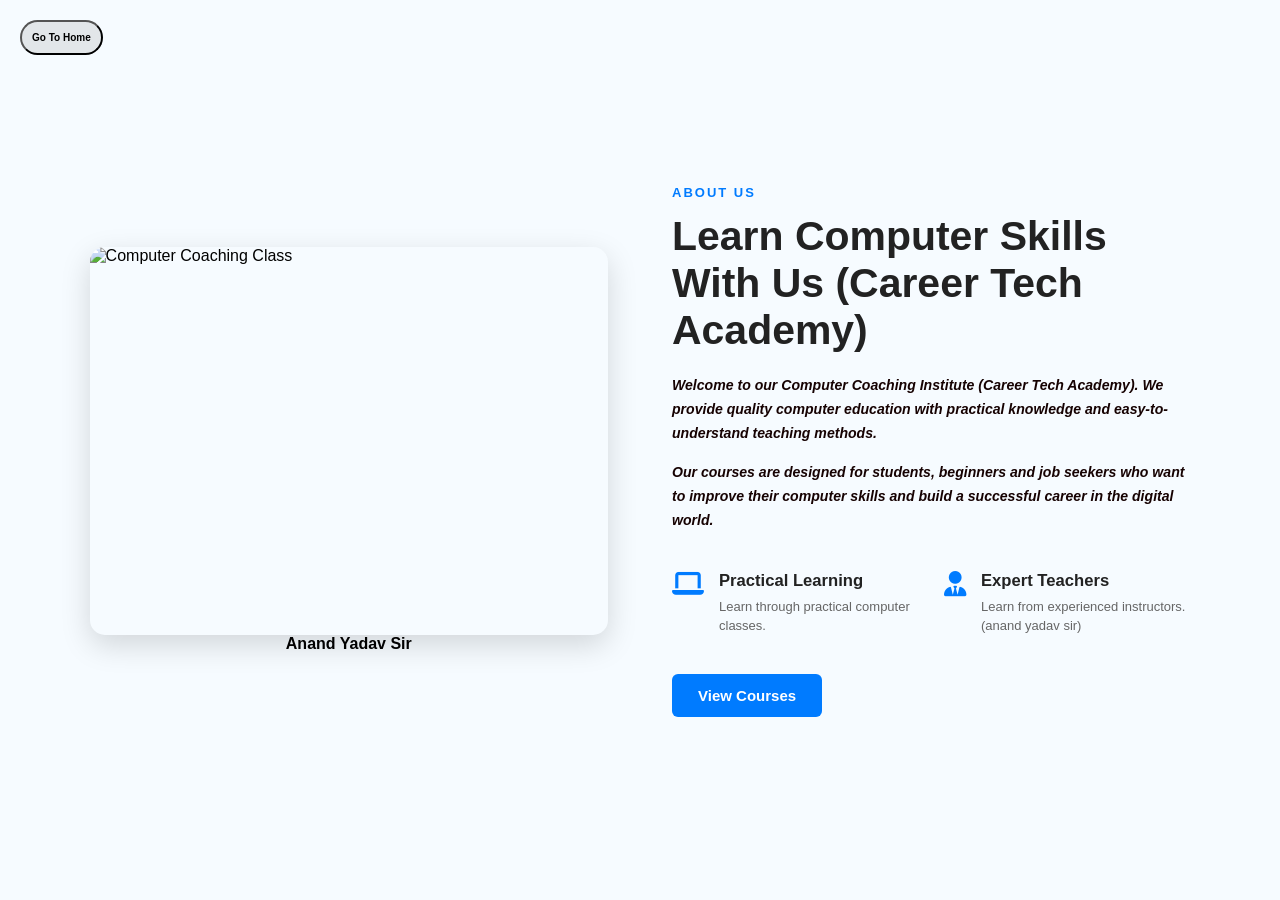
==== about.html @ b382beb8 "upload website file career tech academy" ====
<!DOCTYPE html>
<html lang="en">

<head>
    <meta charset="UTF-8">
    <meta name="viewport" content="width=device-width, initial-scale=1.0">

    <title>About Us - Computer Coaching</title>

    <link rel="stylesheet" href="about.css">

    
    <link rel="stylesheet"
        href="https://cdnjs.cloudflare.com/ajax/libs/font-awesome/6.7.2/css/all.min.css">
</head>

<body>
<a href="index.html"><button class="n">Go To Home</button></a>
    <section class="about" id="about">
        

        <div class="about-container">

           
            <div class="about-image">
                <img src="./ctaimage/anandyadav.png"
                     alt="Computer Coaching Class">
                     <p align="center"> <strong>Anand Yadav Sir</strong> </p>
            </div>

            
            <div class="about-content">

                <span class="about-title">ABOUT US</span>

                <h1>Learn Computer Skills With Us <strong>(Career Tech Academy)</strong></h1>

                <p>
                    <i><b>Welcome to our Computer Coaching Institute <strong>(Career Tech Academy)</strong>.
                    We provide quality computer education with practical
                    knowledge and easy-to-understand teaching methods.</b></i>
                </p>

                <p>
                    <i><strong>Our courses are designed for students, beginners and
                    job seekers who want to improve their computer skills
                    and build a successful career in the digital world.</strong></i>
                </p>

                <div class="about-features">

                    <div class="feature">
                        <i class="fa-solid fa-laptop"></i>

                        <div>
                            <h3>Practical Learning</h3>
                            <p>
                                Learn through practical computer classes.
                            </p>
                        </div>
                    </div>

                    <div class="feature">
                        <i class="fa-solid fa-user-tie"></i>

                        <div>
                            <h3>Expert Teachers</h3>
                            <p>
                                Learn from experienced instructors.<br>
                                (anand yadav sir)
                            </p>
                        </div>
                    </div>

                </div>
                <div>
                    <p>
                        
                    </p>
                </div>

                <a href="./course.html" class="about-btn">
                    View Courses
                </a>

            </div>

        </div>

    </section>

</body>
</html>
---- about.css ----
* {
    margin: 0;
    padding: 0;
    box-sizing: border-box;
}

html {
    scroll-behavior: smooth;
}

body {
    font-family: Arial, sans-serif;
}

.n {
    background: #e2e6e9;
    border-radius: 25px;
    padding: 10px 10px;
    color: rgb(0, 0, 0);
    font-size: 10px;
    font-weight: bold;
    cursor: pointer;
    transition: background 0.3s;
    text-decoration: none;
    position: absolute;
    top: 20px;
    left: 20px;
    
}


.about {
    width: 100%;
    min-height: 100vh;

    display: flex;
    align-items: center;

    padding: clamp(40px, 6vw, 100px)
             clamp(20px, 7vw, 120px);

     background: #f6fbff;
}




.about-container {
    width: min(100%, 1400px);
    margin: auto;

    display: grid;
    grid-template-columns: minmax(0, 1fr) minmax(0, 1fr);

    gap: clamp(30px, 5vw, 80px);

    align-items: center;
}




.about-image {
    width: 100%;
}

.about-image img {
    display: block;

    width: 100%;
    height: auto;

    aspect-ratio: 4 / 3;

    object-fit: cover;

    border-radius: 15px;

    box-shadow: 0 10px 30px rgba(0, 0, 0, 0.15);
}




.about-content {
    width: 100%;
}

.about-title {
    display: inline-block;

    font-size: clamp(13px, 1vw, 16px);

    font-weight: 700;

    letter-spacing: 2px;

    color: #007bff;
}


.about-content h1 {
    margin: 12px 0 20px;

    font-size: clamp(28px, 3.2vw, 52px);

    line-height: 1.15;

    color: #222;
}


.about-content > p {
    margin-bottom: 15px;

    font-size: clamp(14px, 1.1vw, 17px);

    line-height: 1.7;

    color: #160202;
}




.about-features {
    display: grid;

    grid-template-columns: repeat(2, minmax(0, 1fr));

    gap: clamp(15px, 2vw, 30px);

    margin: clamp(25px, 3vw, 40px) 0;
}


.feature {
    display: flex;

    gap: 15px;

    align-items: flex-start;
}


.feature i {
    flex-shrink: 0;

    font-size: clamp(24px, 2vw, 32px);

    color: #007bff;
}


.feature h3 {
    margin-bottom: 6px;

    font-size: clamp(16px, 1.3vw, 20px);

    color: #222;
}


.feature p {
    font-size: clamp(13px, 1vw, 15px);

    line-height: 1.5;

    color: #666;
}




.about-btn {
    display: inline-block;

    padding: 13px 26px;

    background: #007bff;

    color: white;

    text-decoration: none;

    border-radius: 6px;

    font-size: 15px;

    font-weight: 600;

    transition: 0.3s;
}


.about-btn:hover {
    background: #0056b3;
}



@media (max-width: 900px) {

    .about-container {
        grid-template-columns: 1fr;

        max-width: 700px;
    }

    .about-image img {
        aspect-ratio: 16 / 10;
    }
}




@media (max-width: 600px) {

    .about {
        min-height: auto;

        padding: 50px 20px;
    }

    .about-features {
        grid-template-columns: 1fr;
    }

    .about-image img {
        aspect-ratio: 4 / 3;
    }
}
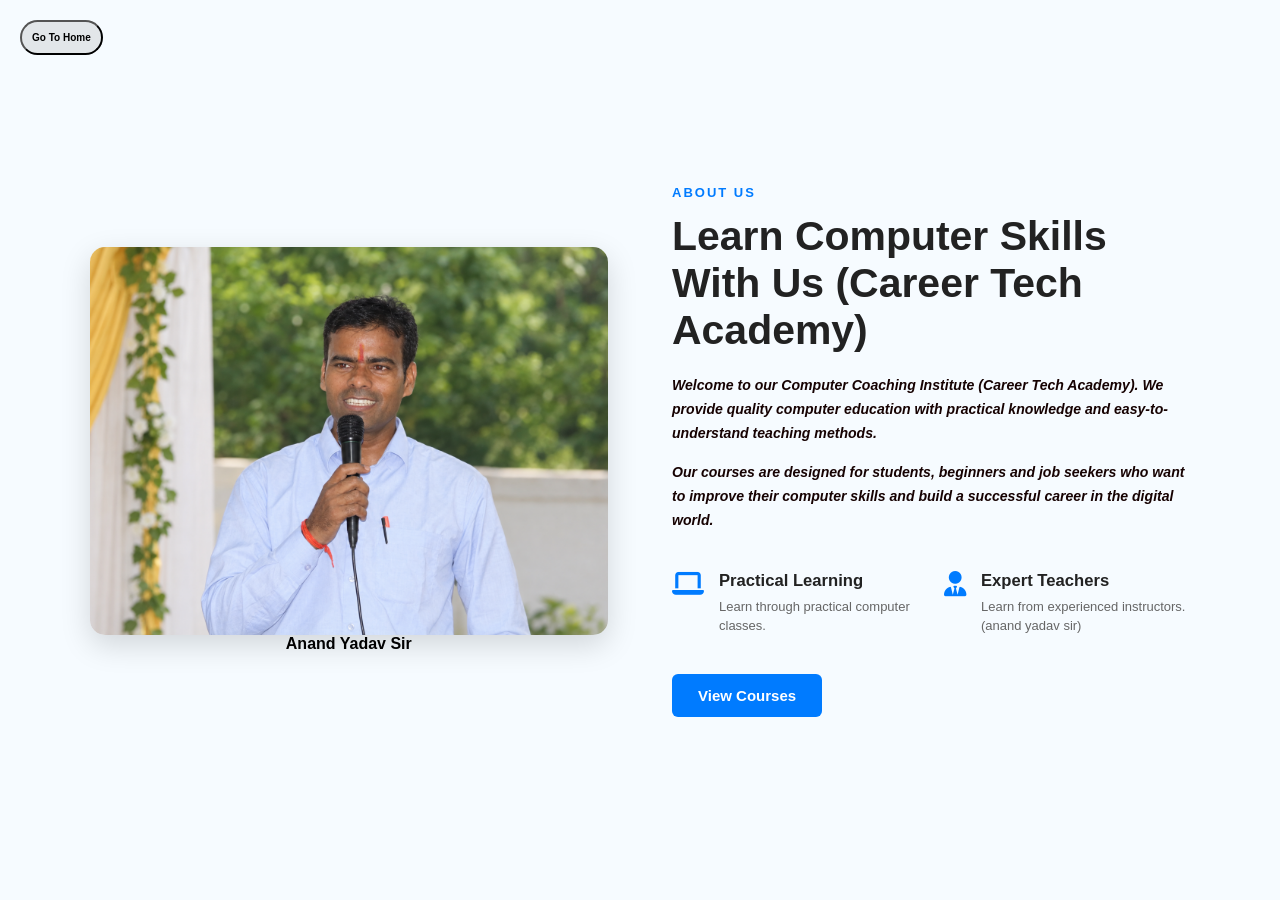
==== commit b676ee36: "Update image source path in about.html" ====
--- a/about.html
+++ b/about.html
@@ -23,7 +23,7 @@
 
            
             <div class="about-image">
-                <img src="./ctaimage/anandyadav.png"
+                <img src="anandyadav.png"
                      alt="Computer Coaching Class">
                      <p align="center"> <strong>Anand Yadav Sir</strong> </p>
             </div>
@@ -90,4 +90,4 @@
     </section>
 
 </body>
-</html>+</html>
